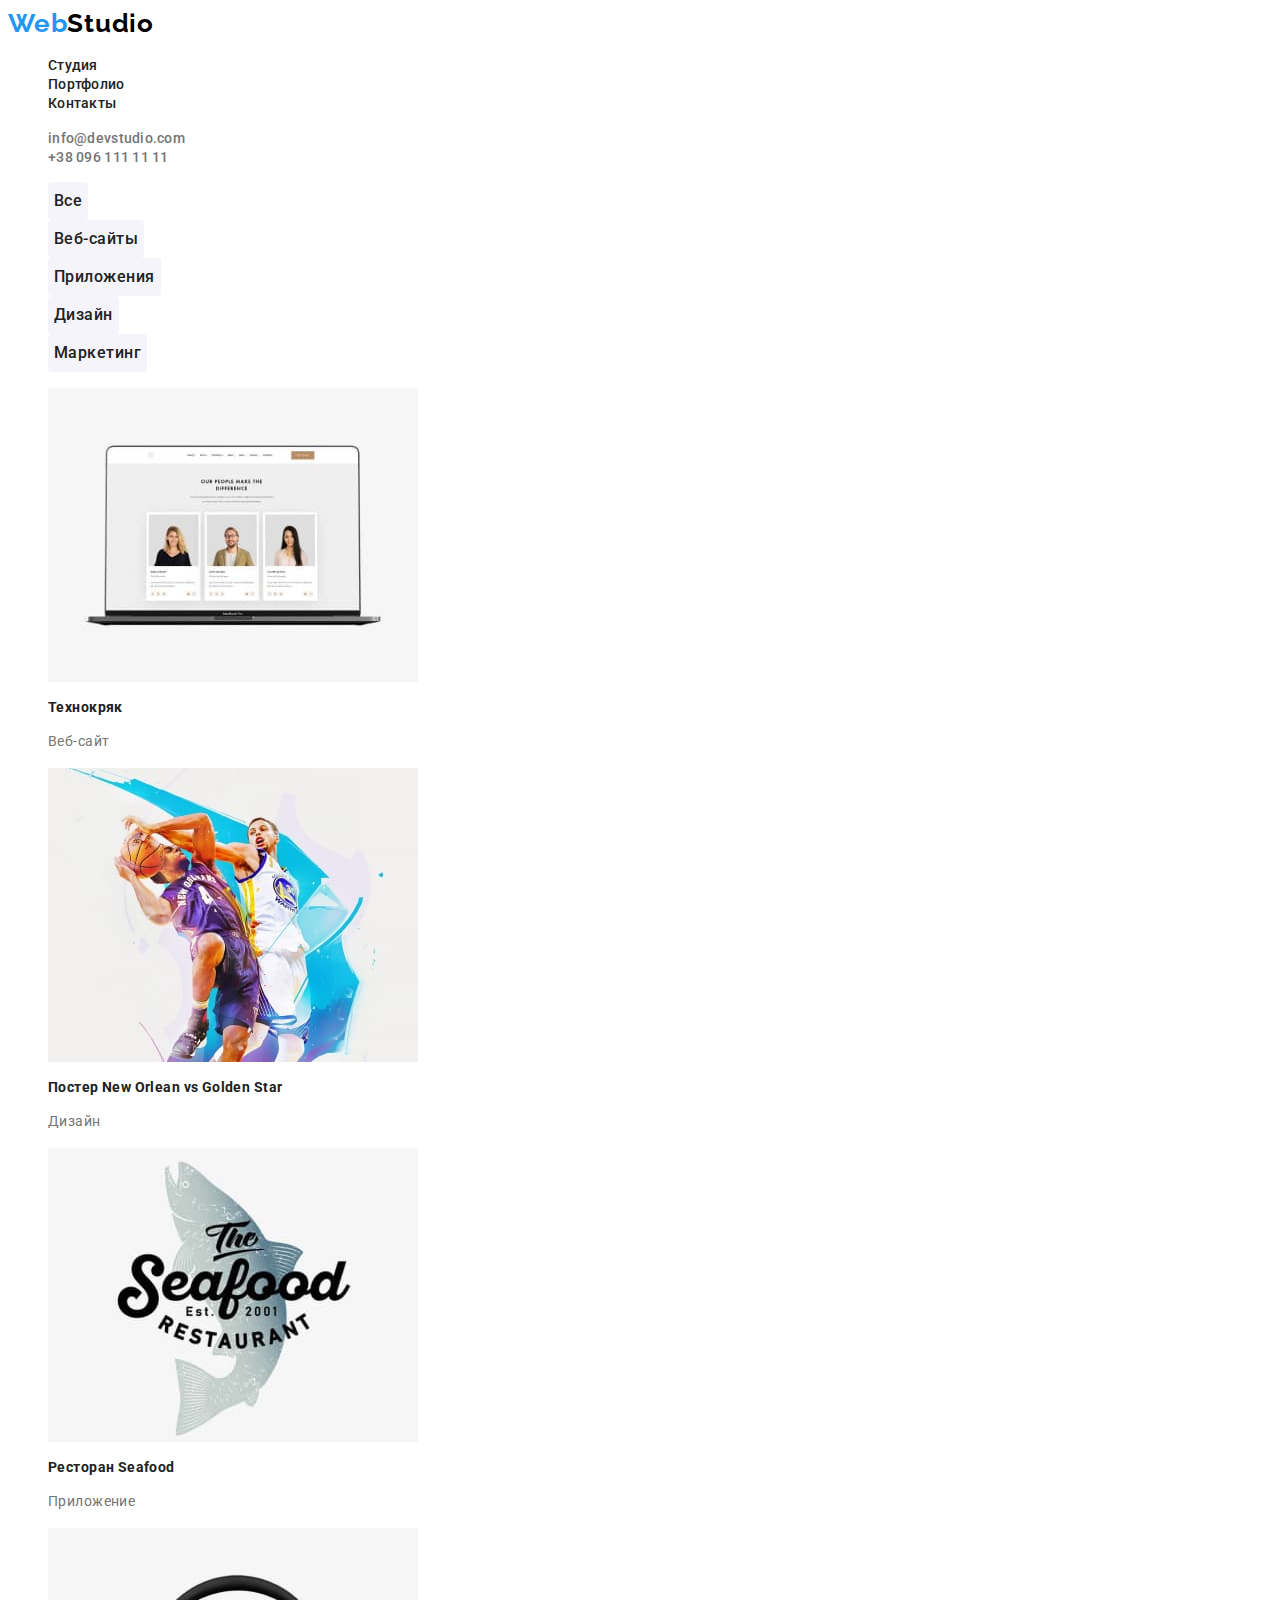
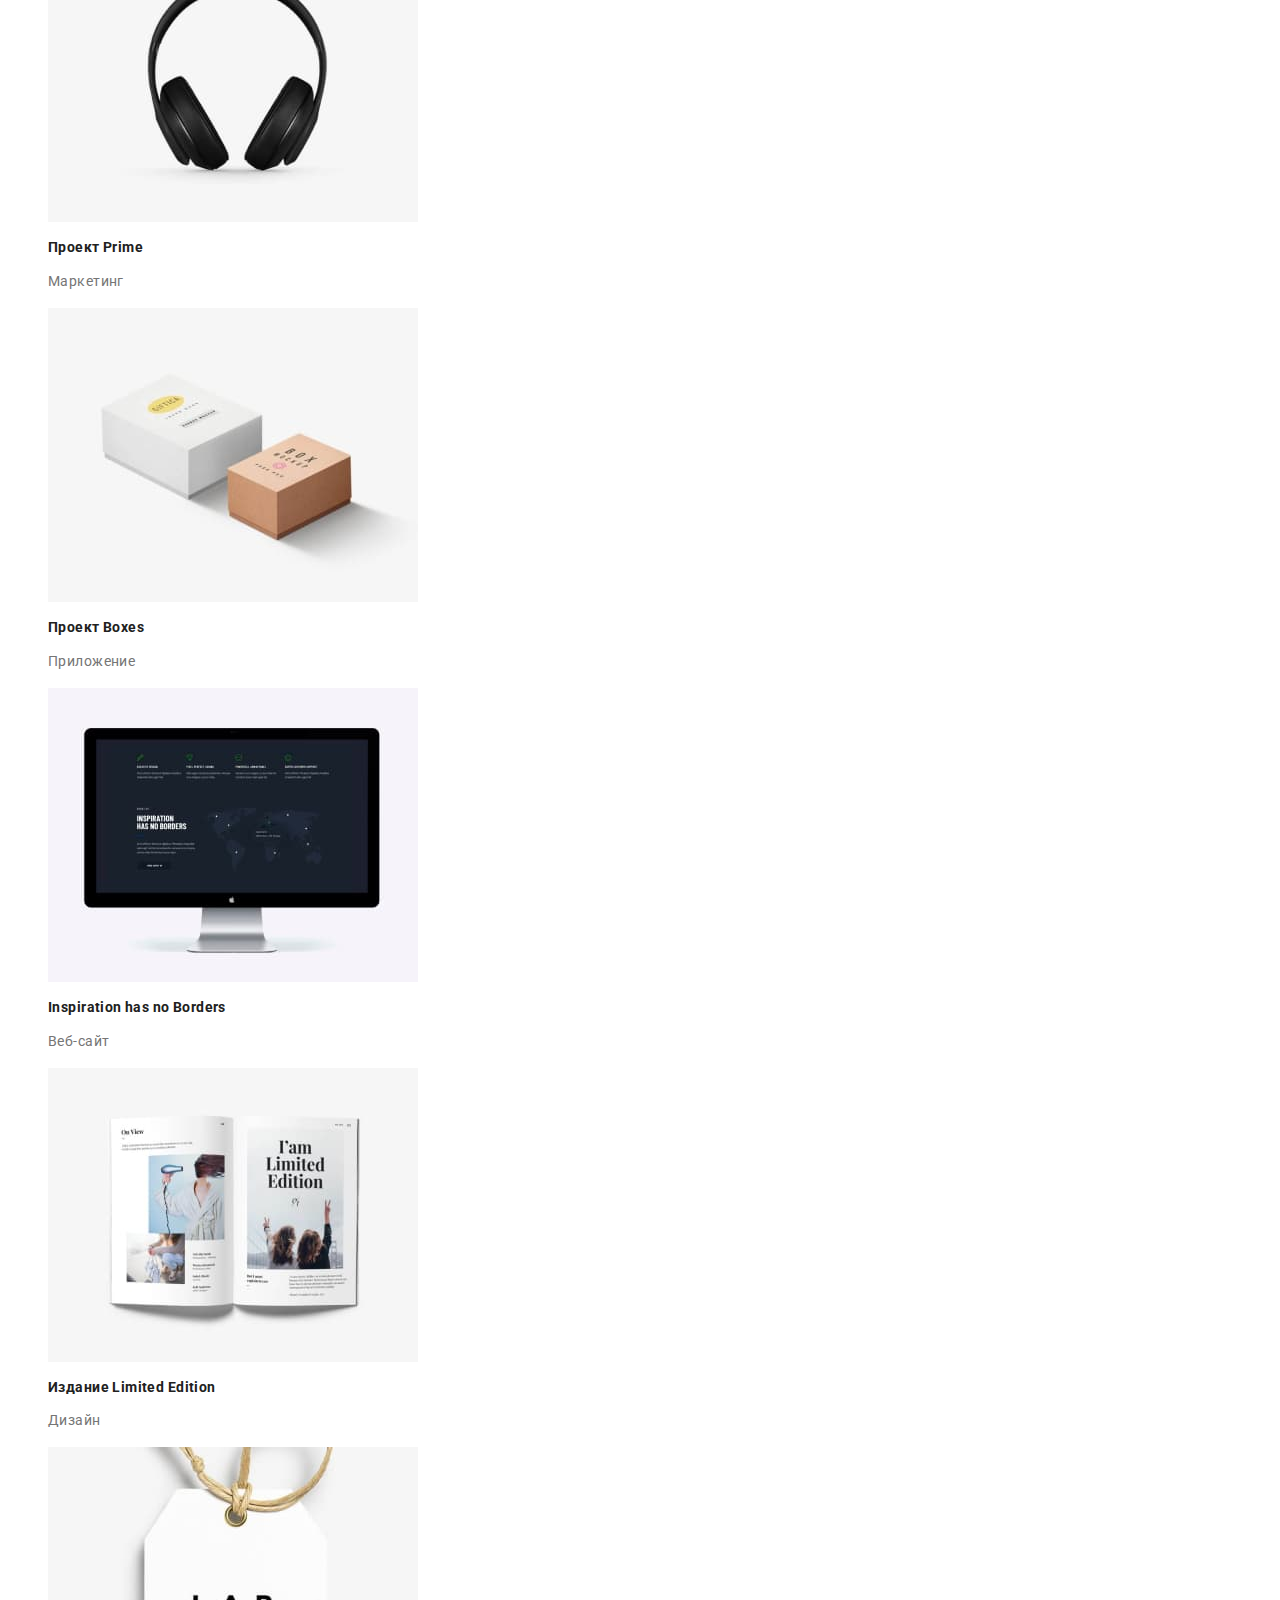
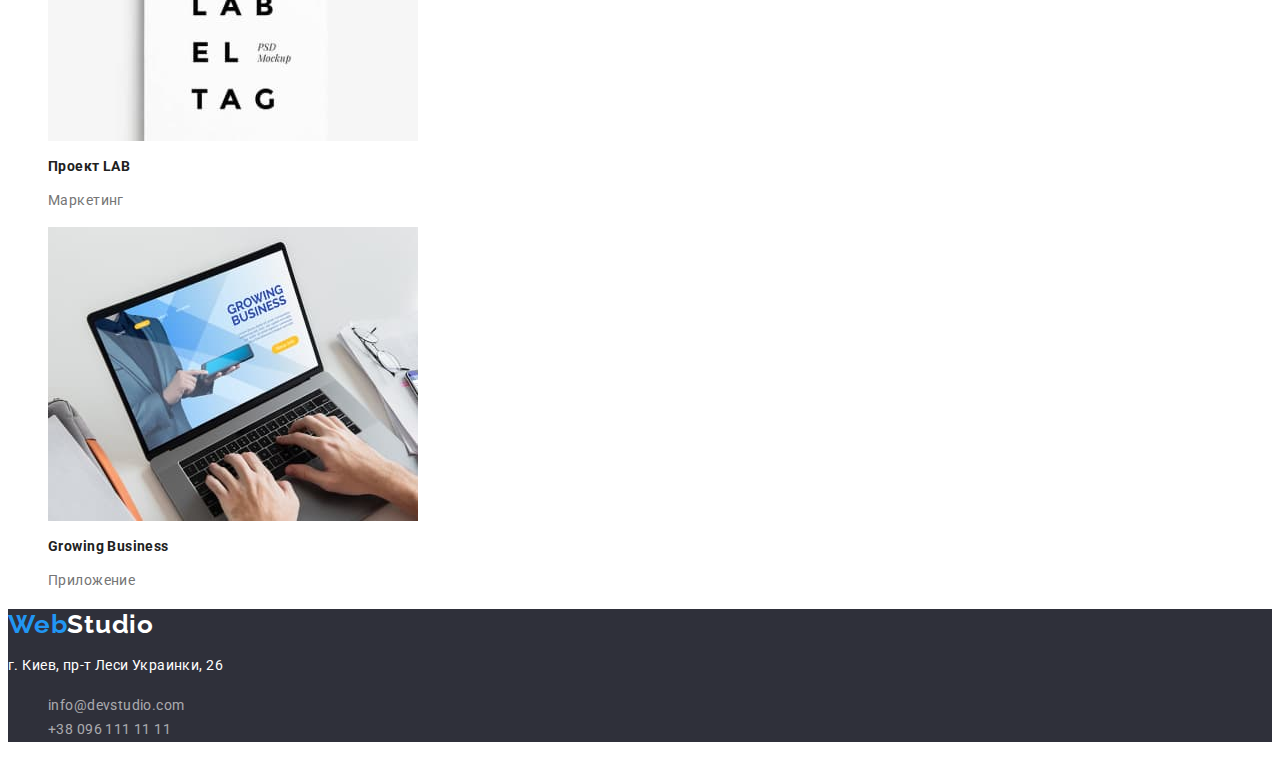
==== portfolio.html @ 07a33833 "Дз2" ====
<!DOCTYPE html>
<html lang="ru">
<head>
    <meta charset="UTF-8">
    <meta http-equiv="X-UA-Compatible" content="IE=edge">
    <meta name="viewport" content="width=device-width, initial-scale=1.0">
    <title>Портфолио</title>
    <link rel="stylesheet" href="./css/styles.css">
</head>
<body>
    <header>
        <a href="./index.html" class="logo"><span>Web</span>Studio</a>
        <nav>
            <ul class="header-nav">
                <li><a class="link" href="">Студия</a></li>
                <li><a class="link" href="./portfolio.html">Портфолио</a></li>
                <li><a class="link" href="">Контакты</a></li>
            </ul>
        </nav>
        <ul class="header-inf">
            <li><a class="link" href="mailto:info@devstudio.com">info@devstudio.com</a></li>
            <li><a class="link" href="tel:+380961111111">+38 096 111 11 11</a></li>
        </ul>
    </header>
    <main>
        <section class="filters">
            <h1 class="hide">Портфолио</h1>
            <ul>
                <li><button type="button" class="button">Все</button></li>
                <li><button type="button" class="button">Веб-сайты</button></li>
                <li><button type="button" class="button">Приложения</button></li>
                <li><button type="button" class="button">Дизайн</button></li>
                <li><button type="button" class="button">Маркетинг</button></li>
            </ul>
        </section>
        <section>
            <h2 class="hide">Примеры наших работ</h2>
            <ul>
                <li>
                    <img src="./image/portfolio-example-1.jpg" width="370" alt="сайт в ноутбуке">
                    <h3 class="text-h3">Технокряк</h3>
                    <p class="text">Веб-сайт</p>
                </li>
                <li>
                    <img src="./image/portfolio-example-2.jpg" width="370" alt="спорт баскетбол">
                    <h3 class="text-h3">Постер New Orlean vs Golden Star</h3>
                    <p class="text">Дизайн</p>
                </li>
                <li>
                    <img src="./image/portfolio-example-3.jpg" width="370" alt="этикетка бренда">
                    <h3 class="text-h3">Ресторан Seafood</h3>
                    <p class="text">Приложение</p>
                </li>
                <li>
                    <img src="./image/portfolio-example-4.jpg" width="370" alt="наушники">
                    <h3 class="text-h3">Проект Prime</h3>
                    <p class="text">Маркетинг</p>
                </li>
                <li>
                    <img src="./image/portfolio-example-5.jpg" width="370" alt="брендированные коробки">
                    <h3 class="text-h3">Проект Boxes</h3>
                    <p class="text">Приложение</p>
                </li>
                <li>
                    <img src="./image/portfolio-example-6.jpg" width="370" alt="сайт в мониторе">
                    <h3 class="text-h3">Inspiration has no Borders</h3>
                    <p class="text">Веб-сайт</p>
                </li>
                <li>
                    <img src="./image/portfolio-example-7.jpg" width="370" alt="разворот книги">
                    <h3 class="text-h3">Издание Limited Edition</h3>
                    <p class="text">Дизайн</p>
                </li>
                <li>
                    <img src="./image/portfolio-example-8.jpg" width="370" alt="этикетка бренда">
                    <h3 class="text-h3">Проект LAB</h3>
                    <p class="text">Маркетинг</p>
                </li>
                <li>
                    <img src="./image/portfolio-example-9.jpg" width="370" alt="робочее место с ноутбуком">
                    <h3 class="text-h3">Growing Business</h3>
                    <p class="text">Приложение</p>
                </li>
            </ul>
        </section>
    </main>
    <footer class="footer">
        <a href="./index.html" class="logo"><span>Web</span>Studio</a>
        <address>
            <p class="text">г. Киев, пр-т Леси Украинки, 26</p>
            <ul>
                <li><a class="link" href="mailto:info@devstudio.com">info@devstudio.com</a></li>
                <li><a class="link" href="tel:+380961111111">+38 096 111 11 11</a></li>
            </ul>
        </address>
    </footer>
</body>
</html>
---- css/styles.css ----
@import url('https://fonts.googleapis.com/css2?family=Raleway:wght@700&family=Roboto:wght@400;500;700;900&display=swap');

:root {
    --text-main-color: #212121;
    --text-color: #757575;
    --text-invert-color: #FFFFFF;
    --background-main-color: #FFFFFF;
    --background-second-color: #F5F4FA;
    --background-invert-color: #2F303A;
    --active-main-color: #2196F3;
    --logo-one-color: #2196F3;
    --logo-two-color: #000000;
    --logo-two-invert-color: #FFFFFF;
}

body {
    font-family: 'Roboto', 'Verdana', 'Tahoma', sans-serif;
    background-color: var(--background-main-color);
    color: var(--text-main-color);
}

ul {
    list-style: none;
}

.hide {
    display: none;
}

.logo {
    font-family: 'Raleway', sans-serif;
    font-style: normal;
    font-weight: 700;
    font-size: 26px;
    line-height: 1.2;
    letter-spacing: 0.03em;
    text-decoration: none;
    color: var(--logo-two-color);
}

.logo span {
    color: var(--logo-one-color);
}

.header-nav .link,
.header-inf .link {
    font-weight: 500;
    font-size: 14px;
    line-height: 1.14;
    letter-spacing: 0.02em;
}

.header-inf .link{
    color: var(--text-color);
}

.button {
    cursor: pointer;
    font-family: inherit;
    color: inherit;
    border: 0;
    border-radius: 4px;
}

.hero .button {
    color: var(--text-invert-color);
    background-color: var(--active-main-color);
        
    width: 200px;
    height: 50px;

    font-weight: 700;
    font-size: 16px;
    line-height: 1.88;
    letter-spacing: 0.06em;
}

.hero .button:hover,
.hero .button:focus {
    background-color: #188CE8;
}

.hero {
    background-color: var(--background-invert-color);
}

.hero .text-h1 {
    color: var(--text-invert-color);
    font-weight: 900;
    font-size: 44px;
    line-height: 1.36;
    letter-spacing: 0.06em;
    text-transform: uppercase;
}

.text-h2 {
    font-weight: 700;
    font-size: 36px;
    line-height: 1.17;
    text-align: center;
    letter-spacing: 0.03em;
}

.text-h3 {
    font-weight: 700;
    font-size: 14px;
    line-height: 1.14;
    letter-spacing: 0.03em;
}

.text {
    font-size: 14px;
    line-height: 1.71;
    letter-spacing: 0.03em;
    color: var(--text-color);
}

.our-features .text-h3 {
    text-transform: uppercase;
}

.our-team {
    background-color: var(--background-second-color);
}

.our-team li{
    background-color: var(--background-main-color);
    box-shadow: 0px 1px 3px rgba(0, 0, 0, 0.12),
    0px 1px 1px rgba(0, 0, 0, 0.14),
    0px 2px 1px rgba(0, 0, 0, 0.2);
    border-radius: 0px 0px 4px 4px;
}

/* Портфолио */
.filters .button {
    background-color: var(--background-second-color);
    font-weight: 500;
    font-size: 16px;
    line-height: 1.62;
    letter-spacing: 0.03em;

    height: 38px;
}

.filters .button:hover,
.filters .button:focus {
    background-color: var(--active-main-color);
    color: var(--text-invert-color);
}

/* Общее */
.footer {
    background-color: var(--background-invert-color);
}

.footer .logo {
    color: var(--logo-two-invert-color);
}

.footer .link {
    color: rgba(255, 255, 255, 0.6);
    font-style: normal;
    font-size: 14px;
    line-height: 1.71;
    letter-spacing: 0.03em;
}

.footer .text {
    color: var(--text-invert-color);
    font-style: normal;
}

.link {
    color: var(--text-main-color);
    text-decoration: none;
}

.link:hover,
.link:focus {
    color: var(--active-main-color);
}
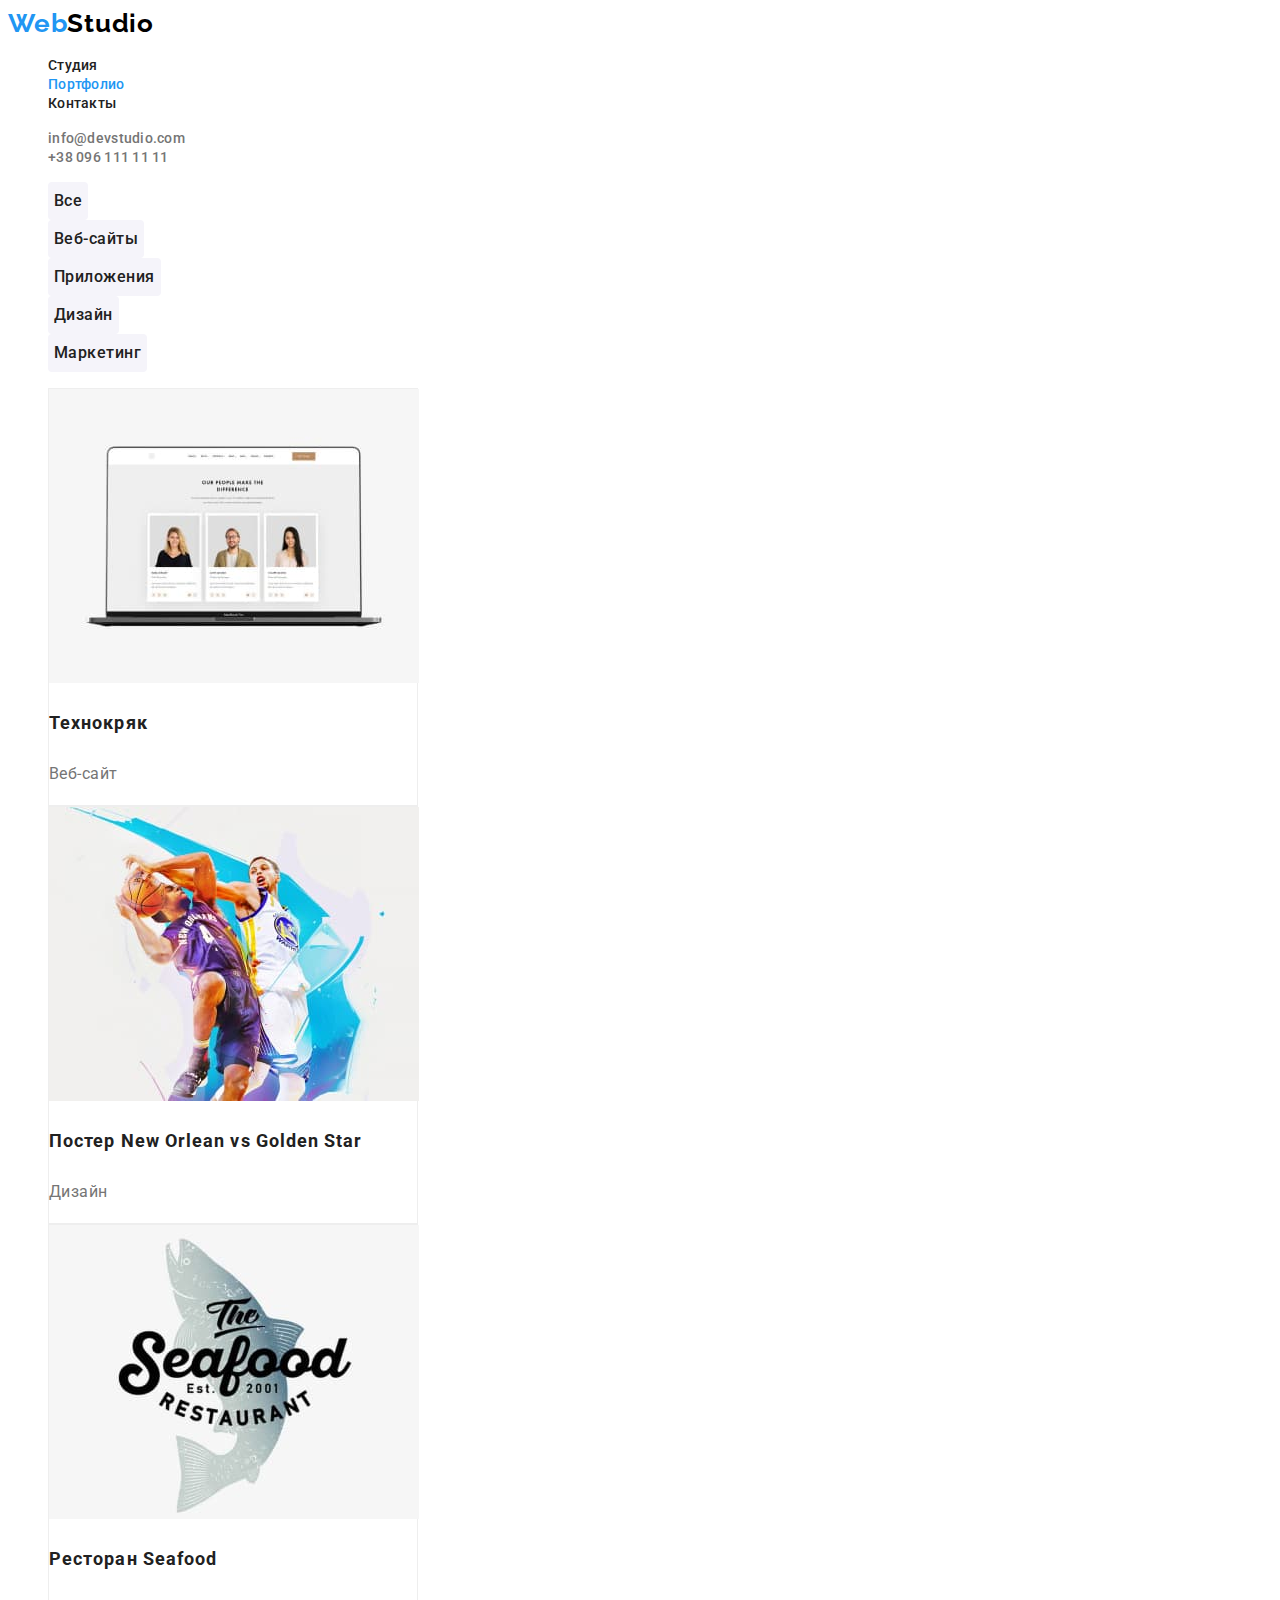
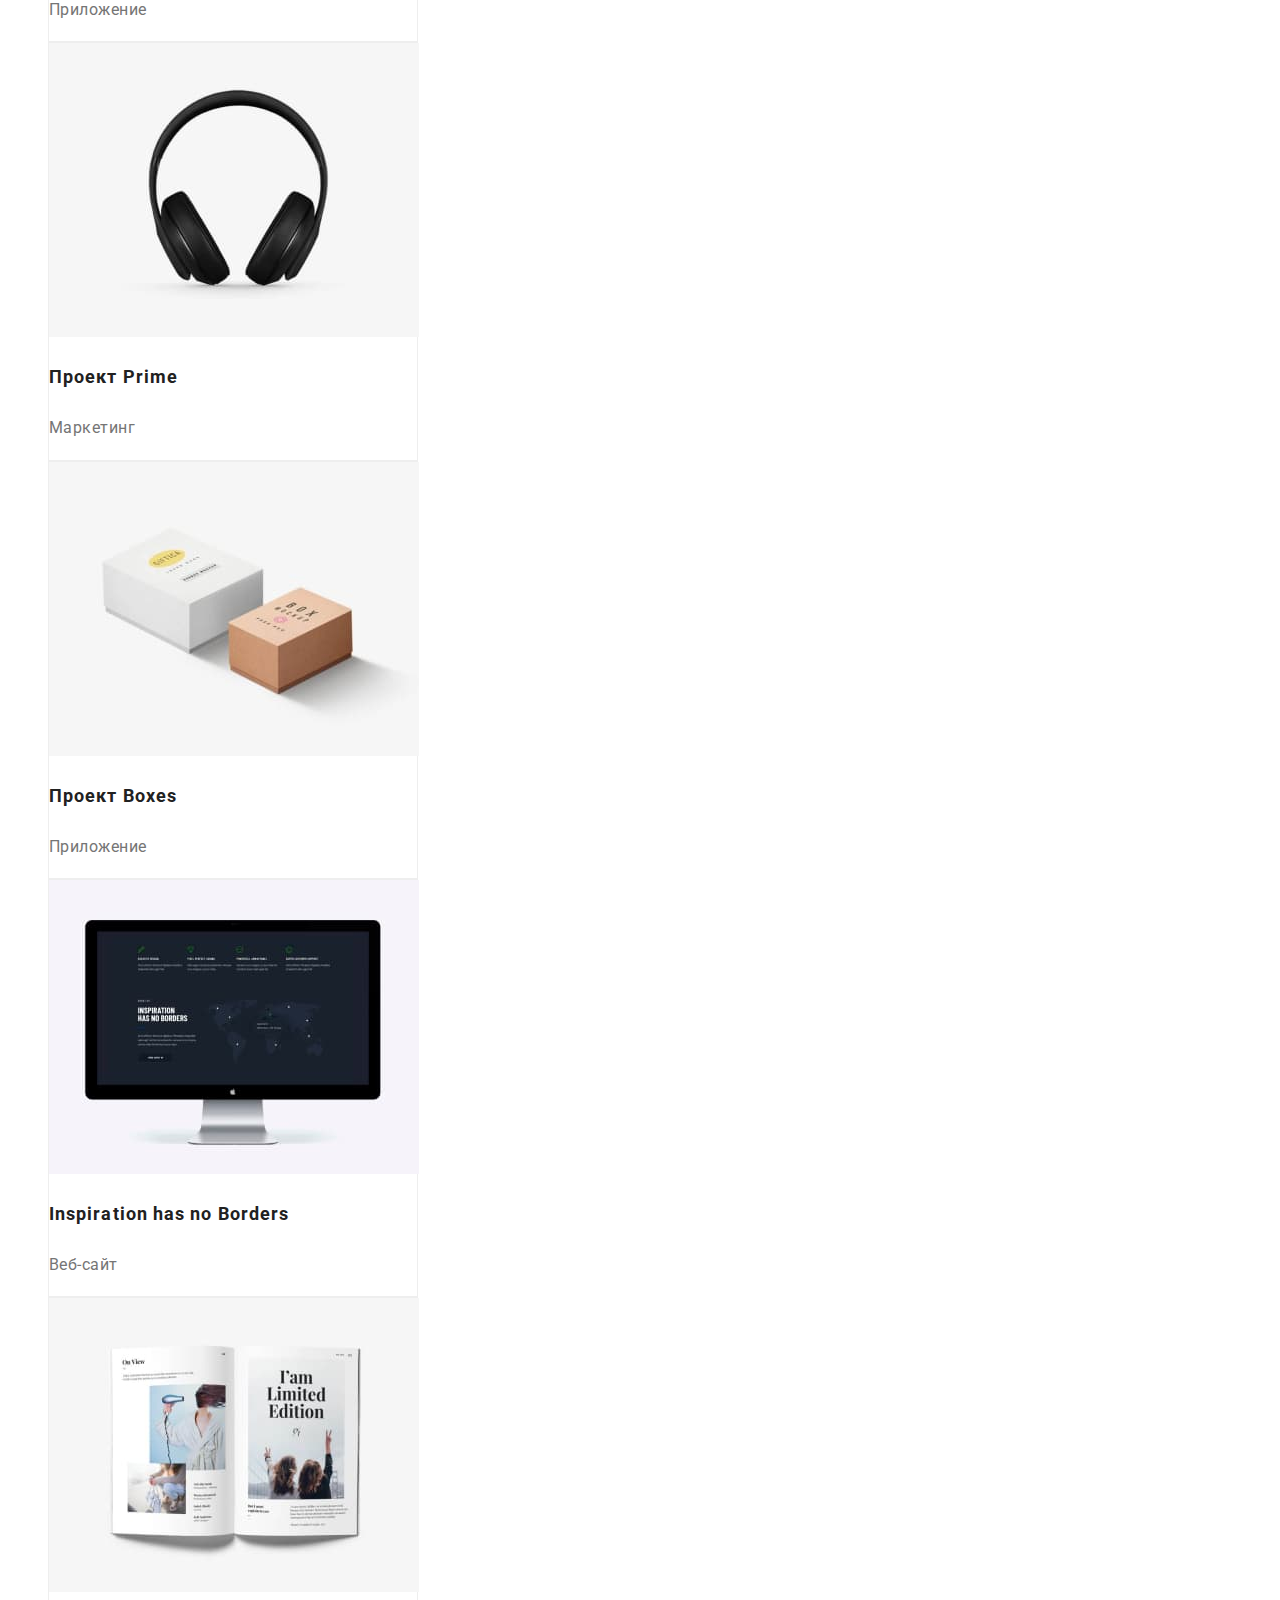
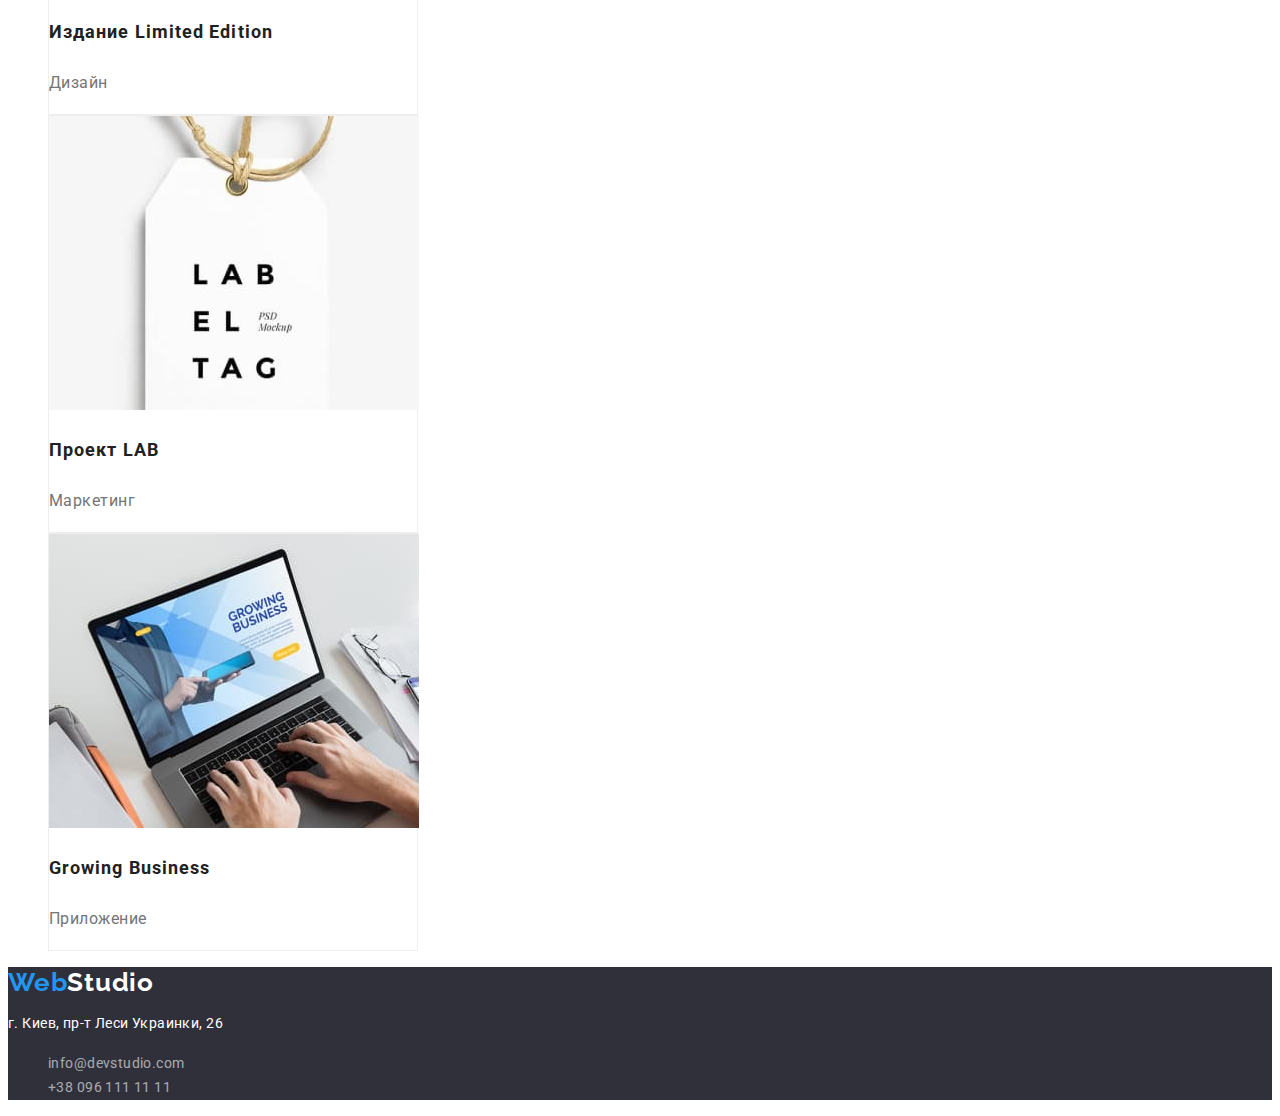
==== commit c330bffc: "исправление ошибок" ====
--- a/portfolio.html
+++ b/portfolio.html
@@ -5,6 +5,7 @@
     <meta http-equiv="X-UA-Compatible" content="IE=edge">
     <meta name="viewport" content="width=device-width, initial-scale=1.0">
     <title>Портфолио</title>
+    <link rel="stylesheet" href="https://fonts.googleapis.com/css2?family=Raleway:wght@700&family=Roboto:wght@400;500;700;900&display=swap">
     <link rel="stylesheet" href="./css/styles.css">
 </head>
 <body>
@@ -12,8 +13,8 @@
         <a href="./index.html" class="logo"><span>Web</span>Studio</a>
         <nav>
             <ul class="header-nav">
-                <li><a class="link" href="">Студия</a></li>
-                <li><a class="link" href="./portfolio.html">Портфолио</a></li>
+                <li><a class="link" href="./index.html">Студия</a></li>
+                <li><a class="link link-current" href="./portfolio.html">Портфолио</a></li>
                 <li><a class="link" href="">Контакты</a></li>
             </ul>
         </nav>
@@ -23,63 +24,78 @@
         </ul>
     </header>
     <main>
-        <section class="filters">
+        <section class="our-portfolio">
             <h1 class="hide">Портфолио</h1>
-            <ul>
+            <ul class="filters">
                 <li><button type="button" class="button">Все</button></li>
                 <li><button type="button" class="button">Веб-сайты</button></li>
                 <li><button type="button" class="button">Приложения</button></li>
                 <li><button type="button" class="button">Дизайн</button></li>
                 <li><button type="button" class="button">Маркетинг</button></li>
             </ul>
-        </section>
-        <section>
-            <h2 class="hide">Примеры наших работ</h2>
-            <ul>
+            <ul class="portfolio-list">
                 <li>
-                    <img src="./image/portfolio-example-1.jpg" width="370" alt="сайт в ноутбуке">
-                    <h3 class="text-h3">Технокряк</h3>
-                    <p class="text">Веб-сайт</p>
+                    <a href="" class="link">
+                        <img src="./image/portfolio-example-1.jpg" width="370" alt="сайт в ноутбуке">
+                        <h3 class="text-h3">Технокряк</h3>
+                        <p class="text">Веб-сайт</p>
+                    </a>
                 </li>
                 <li>
-                    <img src="./image/portfolio-example-2.jpg" width="370" alt="спорт баскетбол">
-                    <h3 class="text-h3">Постер New Orlean vs Golden Star</h3>
-                    <p class="text">Дизайн</p>
+                    <a href="" class="link">
+                        <img src="./image/portfolio-example-2.jpg" width="370" alt="спорт баскетбол">
+                        <h3 class="text-h3">Постер New Orlean vs Golden Star</h3>
+                        <p class="text">Дизайн</p>
+                    </a>
                 </li>
                 <li>
-                    <img src="./image/portfolio-example-3.jpg" width="370" alt="этикетка бренда">
-                    <h3 class="text-h3">Ресторан Seafood</h3>
-                    <p class="text">Приложение</p>
+                    <a href="" class="link">
+                        <img src="./image/portfolio-example-3.jpg" width="370" alt="этикетка бренда">
+                        <h3 class="text-h3">Ресторан Seafood</h3>
+                        <p class="text">Приложение</p>
+                    </a>
                 </li>
                 <li>
-                    <img src="./image/portfolio-example-4.jpg" width="370" alt="наушники">
-                    <h3 class="text-h3">Проект Prime</h3>
-                    <p class="text">Маркетинг</p>
+                    <a href="" class="link">
+                        <img src="./image/portfolio-example-4.jpg" width="370" alt="наушники">
+                        <h3 class="text-h3">Проект Prime</h3>
+                        <p class="text">Маркетинг</p>
+                    </a>
                 </li>
                 <li>
-                    <img src="./image/portfolio-example-5.jpg" width="370" alt="брендированные коробки">
-                    <h3 class="text-h3">Проект Boxes</h3>
-                    <p class="text">Приложение</p>
+                    <a href="" class="link">
+                        <img src="./image/portfolio-example-5.jpg" width="370" alt="брендированные коробки">
+                        <h3 class="text-h3">Проект Boxes</h3>
+                        <p class="text">Приложение</p>
+                    </a>
                 </li>
                 <li>
-                    <img src="./image/portfolio-example-6.jpg" width="370" alt="сайт в мониторе">
-                    <h3 class="text-h3">Inspiration has no Borders</h3>
-                    <p class="text">Веб-сайт</p>
+                    <a href="" class="link">
+                        <img src="./image/portfolio-example-6.jpg" width="370" alt="сайт в мониторе">
+                        <h3 class="text-h3">Inspiration has no Borders</h3>
+                        <p class="text">Веб-сайт</p>
+                    </a>
                 </li>
                 <li>
-                    <img src="./image/portfolio-example-7.jpg" width="370" alt="разворот книги">
-                    <h3 class="text-h3">Издание Limited Edition</h3>
-                    <p class="text">Дизайн</p>
+                    <a href="" class="link">
+                        <img src="./image/portfolio-example-7.jpg" width="370" alt="разворот книги">
+                        <h3 class="text-h3">Издание Limited Edition</h3>
+                        <p class="text">Дизайн</p>
+                    </a>
                 </li>
                 <li>
-                    <img src="./image/portfolio-example-8.jpg" width="370" alt="этикетка бренда">
-                    <h3 class="text-h3">Проект LAB</h3>
-                    <p class="text">Маркетинг</p>
+                    <a href="" class="link">
+                        <img src="./image/portfolio-example-8.jpg" width="370" alt="этикетка бренда">
+                        <h3 class="text-h3">Проект LAB</h3>
+                        <p class="text">Маркетинг</p>
+                    </a>
                 </li>
                 <li>
-                    <img src="./image/portfolio-example-9.jpg" width="370" alt="робочее место с ноутбуком">
-                    <h3 class="text-h3">Growing Business</h3>
-                    <p class="text">Приложение</p>
+                    <a href="" class="link">
+                        <img src="./image/portfolio-example-9.jpg" width="370" alt="робочее место с ноутбуком">
+                        <h3 class="text-h3">Growing Business</h3>
+                        <p class="text">Приложение</p>
+                    </a>
                 </li>
             </ul>
         </section>
--- a/css/styles.css
+++ b/css/styles.css
@@ -1,4 +1,4 @@
-@import url('https://fonts.googleapis.com/css2?family=Raleway:wght@700&family=Roboto:wght@400;500;700;900&display=swap');
+/* @import url('https://fonts.googleapis.com/css2?family=Raleway:wght@700&family=Roboto:wght@400;500;700;900&display=swap'); */
 
 :root {
     --text-main-color: #212121;
@@ -124,6 +124,9 @@
 }
 
 .our-team li{
+    width: 270px;
+    text-align: center;
+
     background-color: var(--background-main-color);
     box-shadow: 0px 1px 3px rgba(0, 0, 0, 0.12),
     0px 1px 1px rgba(0, 0, 0, 0.14),
@@ -131,6 +134,17 @@
     border-radius: 0px 0px 4px 4px;
 }
 
+.our-team .text-h3 {
+    font-weight: 500;
+    font-size: 16px;
+    line-height: 1.18;
+}
+
+.our-team .text {
+    font-size: 16px;
+    line-height: 1.18;
+}
+
 /* Портфолио */
 .filters .button {
     background-color: var(--background-second-color);
@@ -148,6 +162,28 @@
     color: var(--text-invert-color);
 }
 
+.portfolio-list li {
+    width: 370px;
+    border: 1px solid #EEEEEE;
+    box-sizing: border-box;
+}
+
+.our-portfolio .text-h3 {
+    font-size: 18px;
+    line-height: 2.0;
+    letter-spacing: 0.06em;
+}
+
+.our-portfolio .link:hover,
+.our-portfolio .link:focus {
+    color: var(--text-main-color);
+}
+
+.our-portfolio .text {
+    font-size: 16px;
+    line-height: 1.88;
+}
+
 /* Общее */
 .footer {
     background-color: var(--background-invert-color);
@@ -178,4 +214,8 @@
 .link:hover,
 .link:focus {
     color: var(--active-main-color);
+}
+
+.link-current {
+    color: var(--active-main-color);
 }